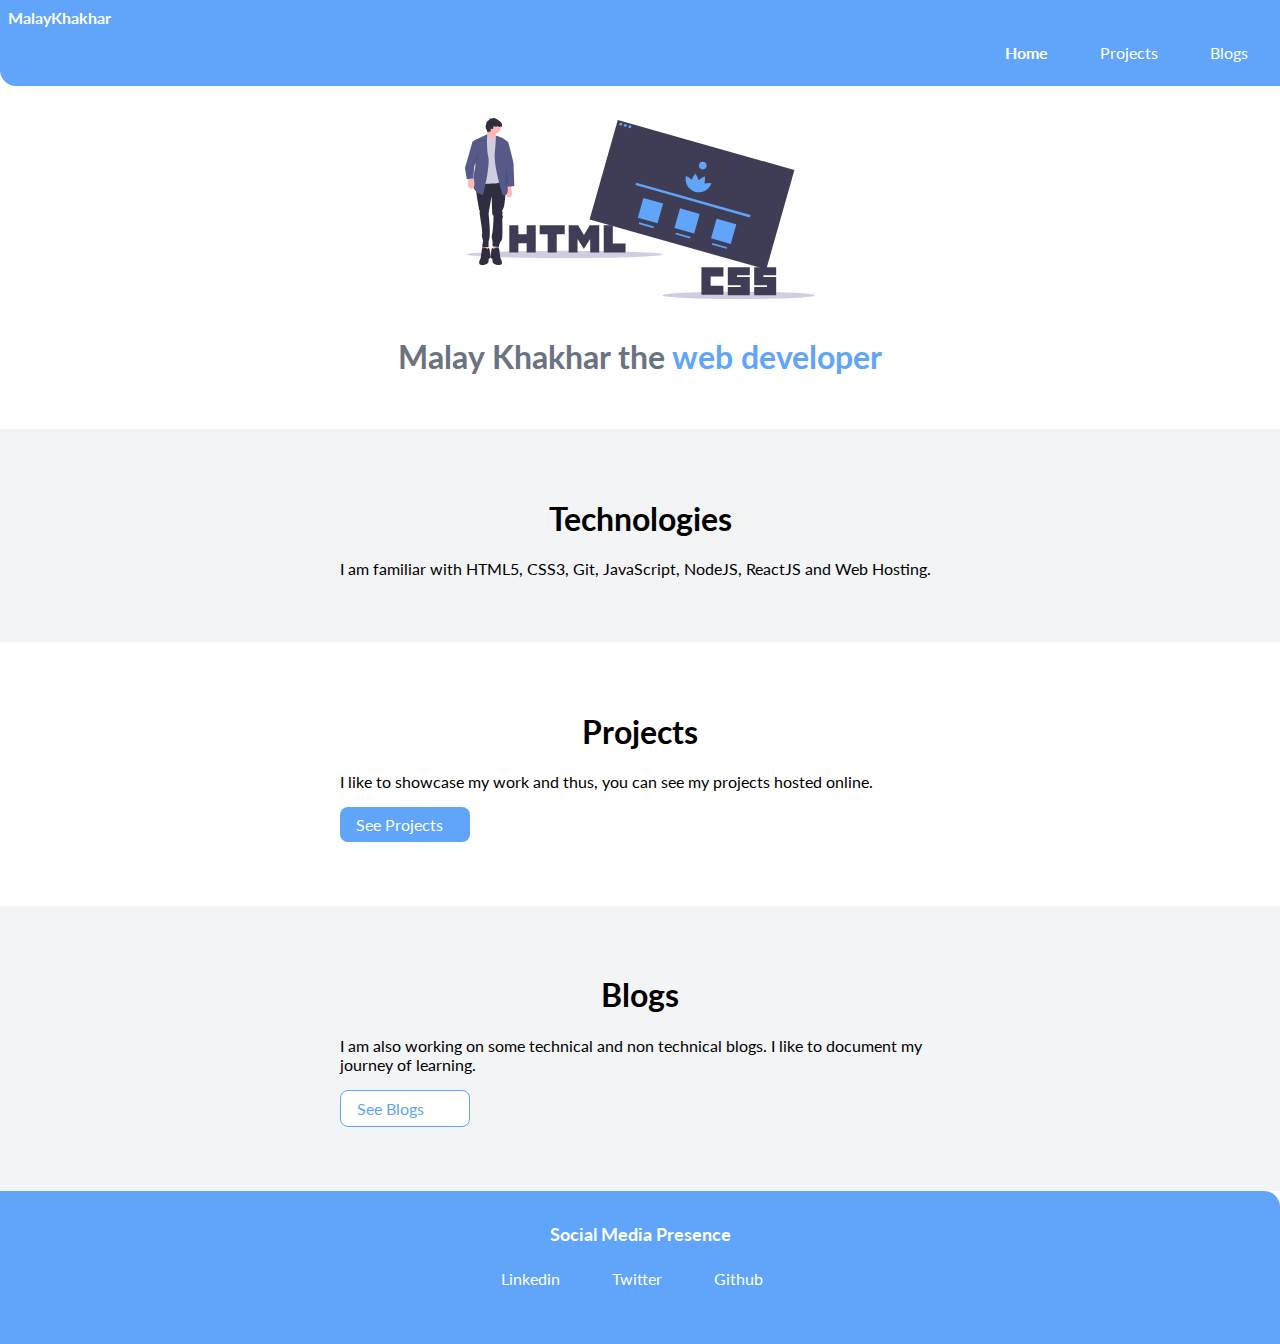
==== index.html @ 2f31e5e7 "docs: added projects page" ====
<!DOCTYPE html>
<html lang="en">
  <head>
    <meta charset="UTF-8" />
    <meta http-equiv="X-UA-Compatible" content="IE=edge" />
    <meta name="viewport" content="width=device-width, initial-scale=1.0" />
    <title>home | Malay</title>

    <link rel="stylesheet" href="styles.css" />
  </head>
  <body>
    <nav class="navigation container">
      <div class="nav-brand">MalayKhakhar</div>
      <ul class="list-no-bullet nav-pills">
        <li class="list-inline-item link-active">
          <a href="/" class="link">Home</a>
        </li>
        <li class="list-inline-item">
          <a href="/projects.html" class="link">Projects</a>
        </li>
        <li class="list-inline-item">
          <a href="/blogs.html" class="link">Blogs</a>
        </li>
      </ul>
    </nav>

    <header class="hero">
      <div>
        <img class="hero-img" src="/images/hero.svg" alt="" />
        <h1 class="hero-heading">
          Malay Khakhar the <span class="heading-inverted">web developer</span>
        </h1>
      </div>
    </header>

    <section class="section ow">
      <div class="container container-center">
        <h1>Technologies</h1>
        <p>
          I am familiar with HTML5, CSS3, Git, JavaScript, NodeJS, ReactJS and
          Web Hosting.
        </p>
      </div>
    </section>

    <section class="section">
      <div class="container container-center">
        <h1>Projects</h1>
        <p>
          I like to showcase my work and thus, you can see my projects hosted
          online.
        </p>
        <a href="/projects.html" class="link primary-link">See Projects</a>
      </div>
    </section>
    <section class="section ow">
      <div class="container container-center">
        <h1>Blogs</h1>
        <p>
          I am also working on some technical and non technical blogs. I like to
          document my journey of learning.
        </p>
        <a href="/blogs.html" class="link secondary-link">See Blogs</a>
      </div>
    </section>

    <footer class="footer">
      <div class="footer-header">Social Media Presence</div>
      <ul class="link">
        <li class="list-inline-item">
          <a
            class="link"
            href="https://www.linkedin.com/in/malaykhakhar/"
            target="_blank"
            >Linkedin</a
          >
        </li>
        <li class="list-inline-item">
          <a
            class="link"
            href="https://twitter.com/MalayKhakhar"
            target="_blank"
            >Twitter</a
          >
        </li>
        <li class="list-inline-item">
          <a class="link" href="https://github.com/malaykhakhar" target="_blank"
            >Github</a
          >
        </li>
      </ul>
    </footer>
  </body>
</html>
---- styles.css ----
@import url("https://fonts.googleapis.com/css2?family=Lato:wght@400;700&display=swap");

:root {
  --primary-color: #60a5fa;
  --dark-gray: #6b7280;
  --off-white: #f3f4f6;
}

body {
  font-family: "Lato", sans-serif;
  margin: 0px;
}

hr {
  margin: 2rem 0rem;
}
.container {
  padding: 0rem 1rem;
}

.container-center {
  max-width: 600px;
  margin: auto;
}

.link {
  box-sizing: border-box;
  text-decoration: none;
  padding: 0.5rem 1rem;
}

.primary-link {
  display: block;
  margin: 1rem 1rem 1rem 0rem;
  max-width: 130px;
  background-color: var(--primary-color);
  border-radius: 0.5rem;
  color: white;
}

.secondary-link {
  display: block;
  margin: 1rem 1rem 1rem 0rem;
  max-width: 130px;
  background-color: white;
  border-radius: 0.5rem;
  border: 1px solid var(--primary-color);
  color: var(--primary-color);
}

.list-no-bullet {
  list-style: none;
}

.list-inline-item {
  display: inline;
  padding: 0rem 0.5rem;
}

.navigation {
  background-color: var(--primary-color);
  color: white;
  padding: 0.5rem;
  border-bottom-left-radius: 1rem;
}

.nav-brand {
  color: white;
  font-weight: bold;
}

.navigation .nav-pills {
  text-align: right;
}

.navigation a {
  color: white;
}

.navigation .link-active {
  font-weight: bold;
}

.hero {
  padding: 2rem;
}

.hero .hero-img {
  max-width: 350px;
  display: block;
  margin: auto;
}

.hero .hero-heading {
  padding-top: 1rem;
  text-align: center;
  color: var(--dark-gray);
}

.hero .hero-heading .heading-inverted {
  color: var(--primary-color);
}

.section {
  padding: 3rem;
}

.section h1 {
  text-align: center;
}

.ow {
  background-color: var(--off-white);
}

.footer {
  background-color: var(--primary-color);
  border-top-right-radius: 1rem;
  padding: 2rem;
  text-align: center;
  color: white;
}

.footer ul {
  padding-inline-start: 0px;
}

.footer a {
  color: white;
}

.footer .footer-header {
  font-weight: bold;
  font-size: large;
}

/* .link-block {
  max-width: 140px;
  display: block;
} */
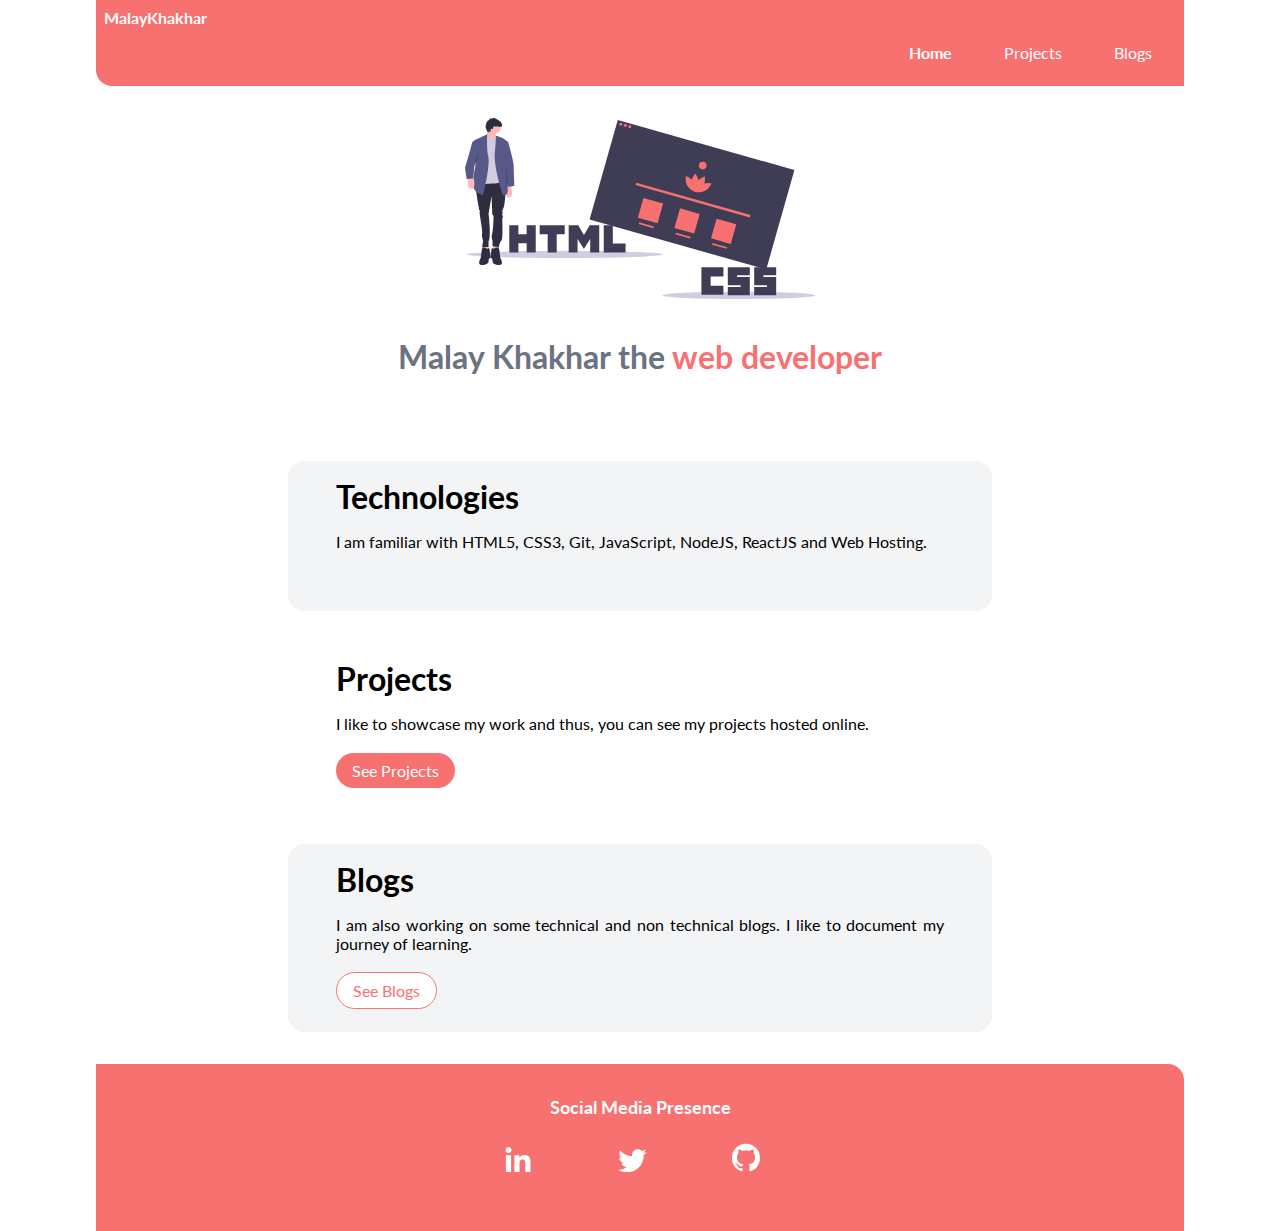
==== commit 7708a07e: "style: added social media icons in footer" ====
--- a/index.html
+++ b/index.html
@@ -72,21 +72,21 @@
             class="link"
             href="https://www.linkedin.com/in/malaykhakhar/"
             target="_blank"
-            >Linkedin</a
-          >
+            ><img src="/images/linkedin.svg" alt="" class="footer-linkedin"
+          /></a>
         </li>
         <li class="list-inline-item">
           <a
             class="link"
             href="https://twitter.com/MalayKhakhar"
             target="_blank"
-            >Twitter</a
-          >
+            ><img src="/images/twitter.svg" alt="" class="footer-img"
+          /></a>
         </li>
         <li class="list-inline-item">
           <a class="link" href="https://github.com/malaykhakhar" target="_blank"
-            >Github</a
-          >
+            ><img src="/images/github.svg" alt="" class="footer-img"
+          /></a>
         </li>
       </ul>
     </footer>
--- a/styles.css
+++ b/styles.css
@@ -1,14 +1,16 @@
 @import url("https://fonts.googleapis.com/css2?family=Lato:wght@400;700&display=swap");
 
 :root {
-  --primary-color: #60a5fa;
+  --primary-color: #f87171;
   --dark-gray: #6b7280;
   --off-white: #f3f4f6;
+  --white: #ffffff;
 }
 
 body {
   font-family: "Lato", sans-serif;
-  margin: 0px;
+  margin: 0px auto;
+  width: 85%;
 }
 
 hr {
@@ -19,33 +21,46 @@
 }
 
 .container-center {
-  max-width: 600px;
+  max-width: 40rem;
   margin: auto;
+  text-align: justify;
 }
 
 .link {
   box-sizing: border-box;
   text-decoration: none;
   padding: 0.5rem 1rem;
+  border-radius: 2rem;
 }
 
 .primary-link {
-  display: block;
   margin: 1rem 1rem 1rem 0rem;
   max-width: 130px;
   background-color: var(--primary-color);
-  border-radius: 0.5rem;
-  color: white;
+  color: var(--white);
+}
+
+.primary-link:hover {
+  margin: 1rem 1rem 1rem 0rem;
+  max-width: 130px;
+  background-color: var(--white);
+  border: 1px solid var(--primary-color);
+  color: var(--primary-color);
 }
 
 .secondary-link {
-  display: block;
   margin: 1rem 1rem 1rem 0rem;
   max-width: 130px;
-  background-color: white;
-  border-radius: 0.5rem;
+  background-color: var(--white);
   border: 1px solid var(--primary-color);
   color: var(--primary-color);
+}
+
+.secondary-link:hover {
+  margin: 1rem 1rem 1rem 0rem;
+  max-width: 130px;
+  background-color: var(--primary-color);
+  color: var(--white);
 }
 
 .list-no-bullet {
@@ -59,13 +74,13 @@
 
 .navigation {
   background-color: var(--primary-color);
-  color: white;
+  color: var(--white);
   padding: 0.5rem;
   border-bottom-left-radius: 1rem;
 }
 
 .nav-brand {
-  color: white;
+  color: var(--white);
   font-weight: bold;
 }
 
@@ -74,7 +89,7 @@
 }
 
 .navigation a {
-  color: white;
+  color: var(--white);
 }
 
 .navigation .link-active {
@@ -102,15 +117,33 @@
 }
 
 .section {
-  padding: 3rem;
+  padding: 0.5rem 2rem 2rem;
+  max-width: 40rem;
+  margin: 2rem auto;
+  border-radius: 1rem;
 }
 
 .section h1 {
-  text-align: center;
+  text-align: justify;
+  margin-block-start: 0;
+  margin: 0.5rem 0rem;
+}
+
+.section p {
+  margin-bottom: 1.75rem;
 }
 
 .ow {
   background-color: var(--off-white);
+}
+
+.tech-stack {
+  margin: 1.2rem 0rem;
+}
+
+.tech-img {
+  max-width: 40px;
+  max-height: 40px;
 }
 
 .footer {
@@ -118,7 +151,7 @@
   border-top-right-radius: 1rem;
   padding: 2rem;
   text-align: center;
-  color: white;
+  color: var(--white);
 }
 
 .footer ul {
@@ -126,7 +159,8 @@
 }
 
 .footer a {
-  color: white;
+  color: var(--white);
+  padding: 2rem;
 }
 
 .footer .footer-header {
@@ -134,6 +168,16 @@
   font-size: large;
 }
 
+.footer-img {
+  width: 30px;
+  height: 30px;
+}
+
+.footer-linkedin {
+  width: 30px;
+  height: 25px;
+}
+
 /* .link-block {
   max-width: 140px;
   display: block;
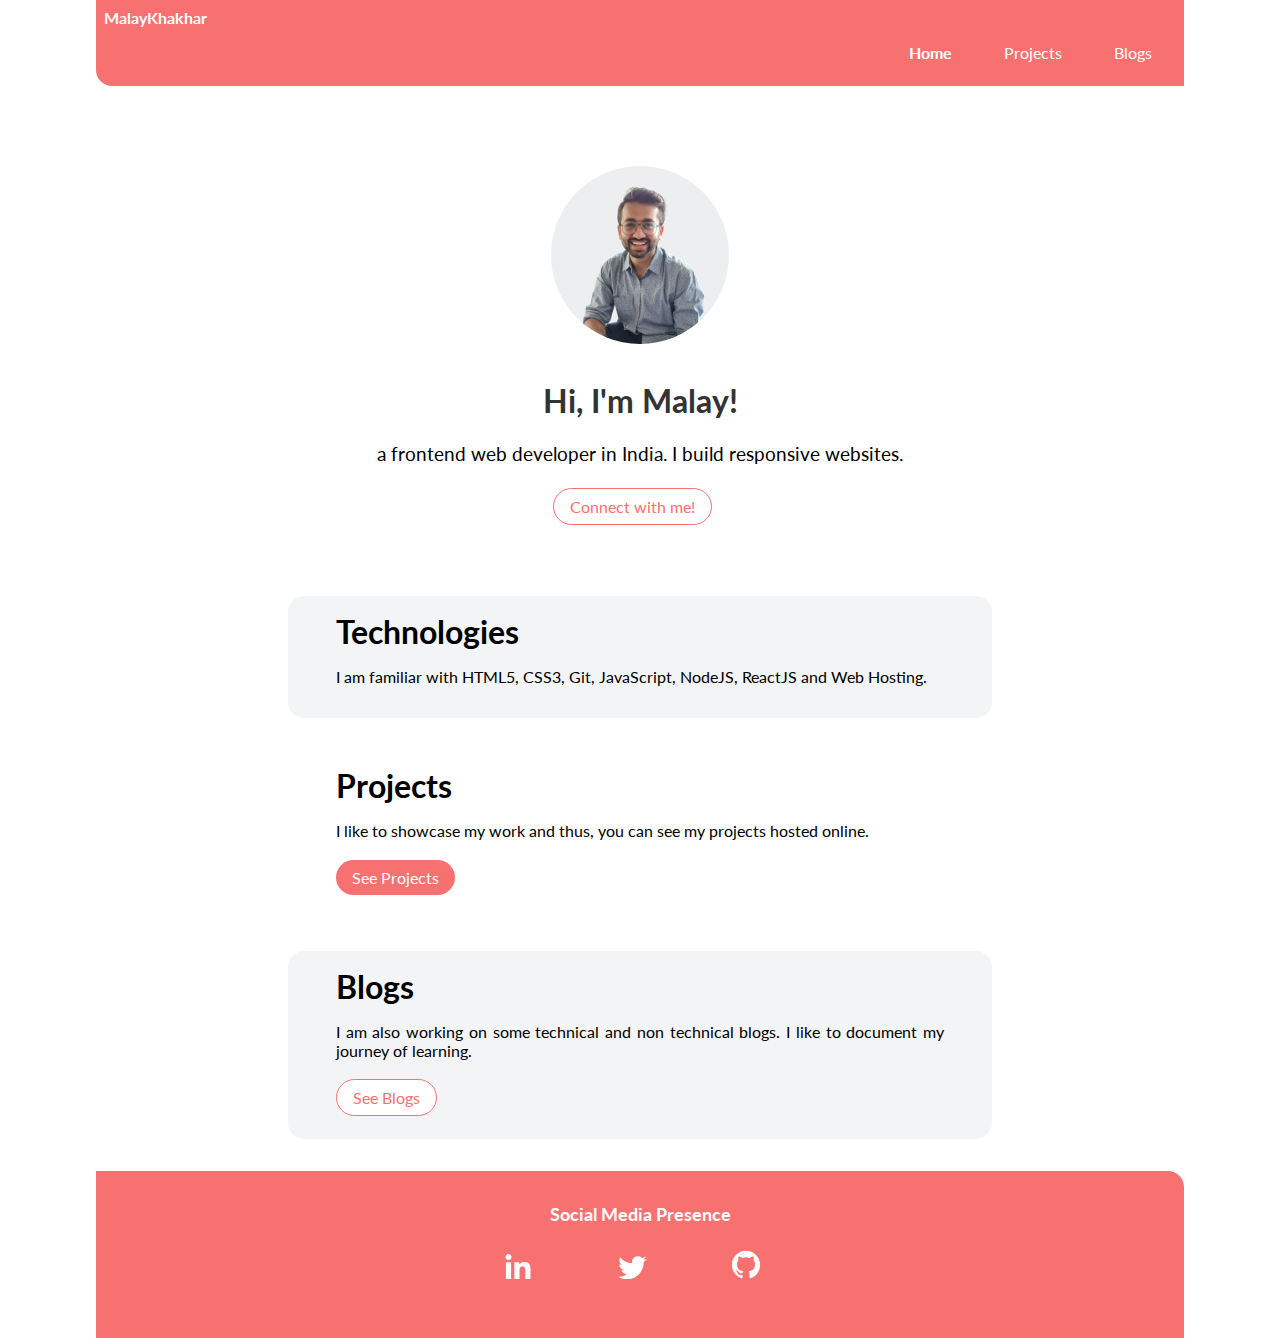
==== commit bba952f3: "style: changed style of index page" ====
--- a/index.html
+++ b/index.html
@@ -13,7 +13,7 @@
       <div class="nav-brand">MalayKhakhar</div>
       <ul class="list-no-bullet nav-pills">
         <li class="list-inline-item link-active">
-          <a href="/" class="link">Home</a>
+          <a href="/index.html" class="link">Home</a>
         </li>
         <li class="list-inline-item">
           <a href="/projects.html" class="link">Projects</a>
@@ -26,17 +26,30 @@
 
     <header class="hero">
       <div>
-        <img class="hero-img" src="/images/hero.svg" alt="" />
+        <img class="hero-img" src="/images/hero1.svg" alt="" />
         <h1 class="hero-heading">
-          Malay Khakhar the <span class="heading-inverted">web developer</span>
+          <!-- Malay Khakhar the <span class="heading-inverted">web developer</span> -->
+          Hi, I'm Malay!
         </h1>
+        <div class="hero-desc">
+          a frontend web developer in India. I build responsive websites.
+        </div>
+
+        <div style="text-align: center; margin-top: 2rem">
+          <a
+            href="https://www.linkedin.com/in/malaykhakhar/"
+            class="link secondary-link"
+            target="_blank"
+            >Connect with me!</a
+          >
+        </div>
       </div>
     </header>
 
     <section class="section ow">
       <div class="container container-center">
         <h1>Technologies</h1>
-        <p>
+        <p id="tech-para">
           I am familiar with HTML5, CSS3, Git, JavaScript, NodeJS, ReactJS and
           Web Hosting.
         </p>
--- a/styles.css
+++ b/styles.css
@@ -21,7 +21,7 @@
 }
 
 .container-center {
-  max-width: 40rem;
+  /* max-width: 40rem; */
   margin: auto;
   text-align: justify;
 }
@@ -97,6 +97,7 @@
 }
 
 .hero {
+  margin: 3rem;
   padding: 2rem;
 }
 
@@ -109,7 +110,12 @@
 .hero .hero-heading {
   padding-top: 1rem;
   text-align: center;
-  color: var(--dark-gray);
+  color: #333333;
+}
+
+.hero .hero-desc {
+  text-align: center;
+  font-size: larger;
 }
 
 .hero .hero-heading .heading-inverted {
@@ -182,3 +188,7 @@
   max-width: 140px;
   display: block;
 } */
+
+#tech-para {
+  margin-bottom: 0px;
+}
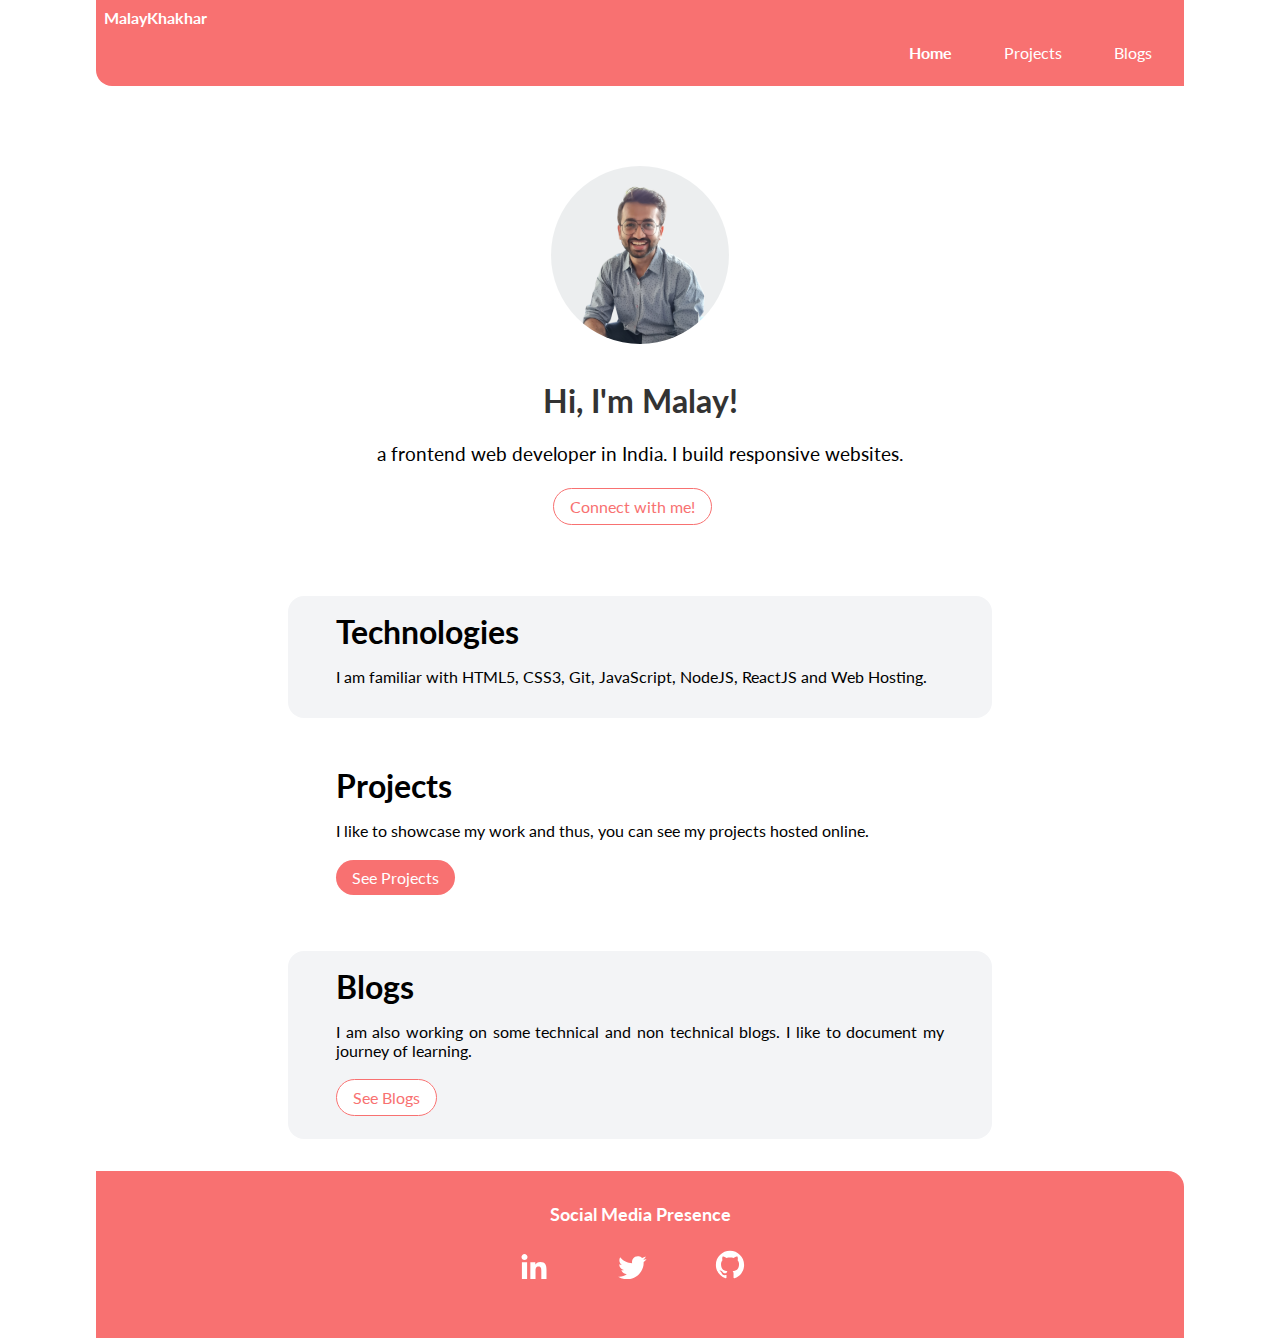
==== commit 01d1db39: "style: removed padding from icons in footer" ====
--- a/index.html
+++ b/index.html
@@ -80,7 +80,7 @@
     <footer class="footer">
       <div class="footer-header">Social Media Presence</div>
       <ul class="link">
-        <li class="list-inline-item">
+        <li class="footer-inline">
           <a
             class="link"
             href="https://www.linkedin.com/in/malaykhakhar/"
@@ -88,7 +88,7 @@
             ><img src="/images/linkedin.svg" alt="" class="footer-linkedin"
           /></a>
         </li>
-        <li class="list-inline-item">
+        <li class="footer-inline">
           <a
             class="link"
             href="https://twitter.com/MalayKhakhar"
@@ -96,7 +96,7 @@
             ><img src="/images/twitter.svg" alt="" class="footer-img"
           /></a>
         </li>
-        <li class="list-inline-item">
+        <li class="footer-inline">
           <a class="link" href="https://github.com/malaykhakhar" target="_blank"
             ><img src="/images/github.svg" alt="" class="footer-img"
           /></a>
--- a/styles.css
+++ b/styles.css
@@ -184,6 +184,11 @@
   height: 25px;
 }
 
+.footer-inline {
+  display: inline;
+  padding: 0;
+}
+
 /* .link-block {
   max-width: 140px;
   display: block;
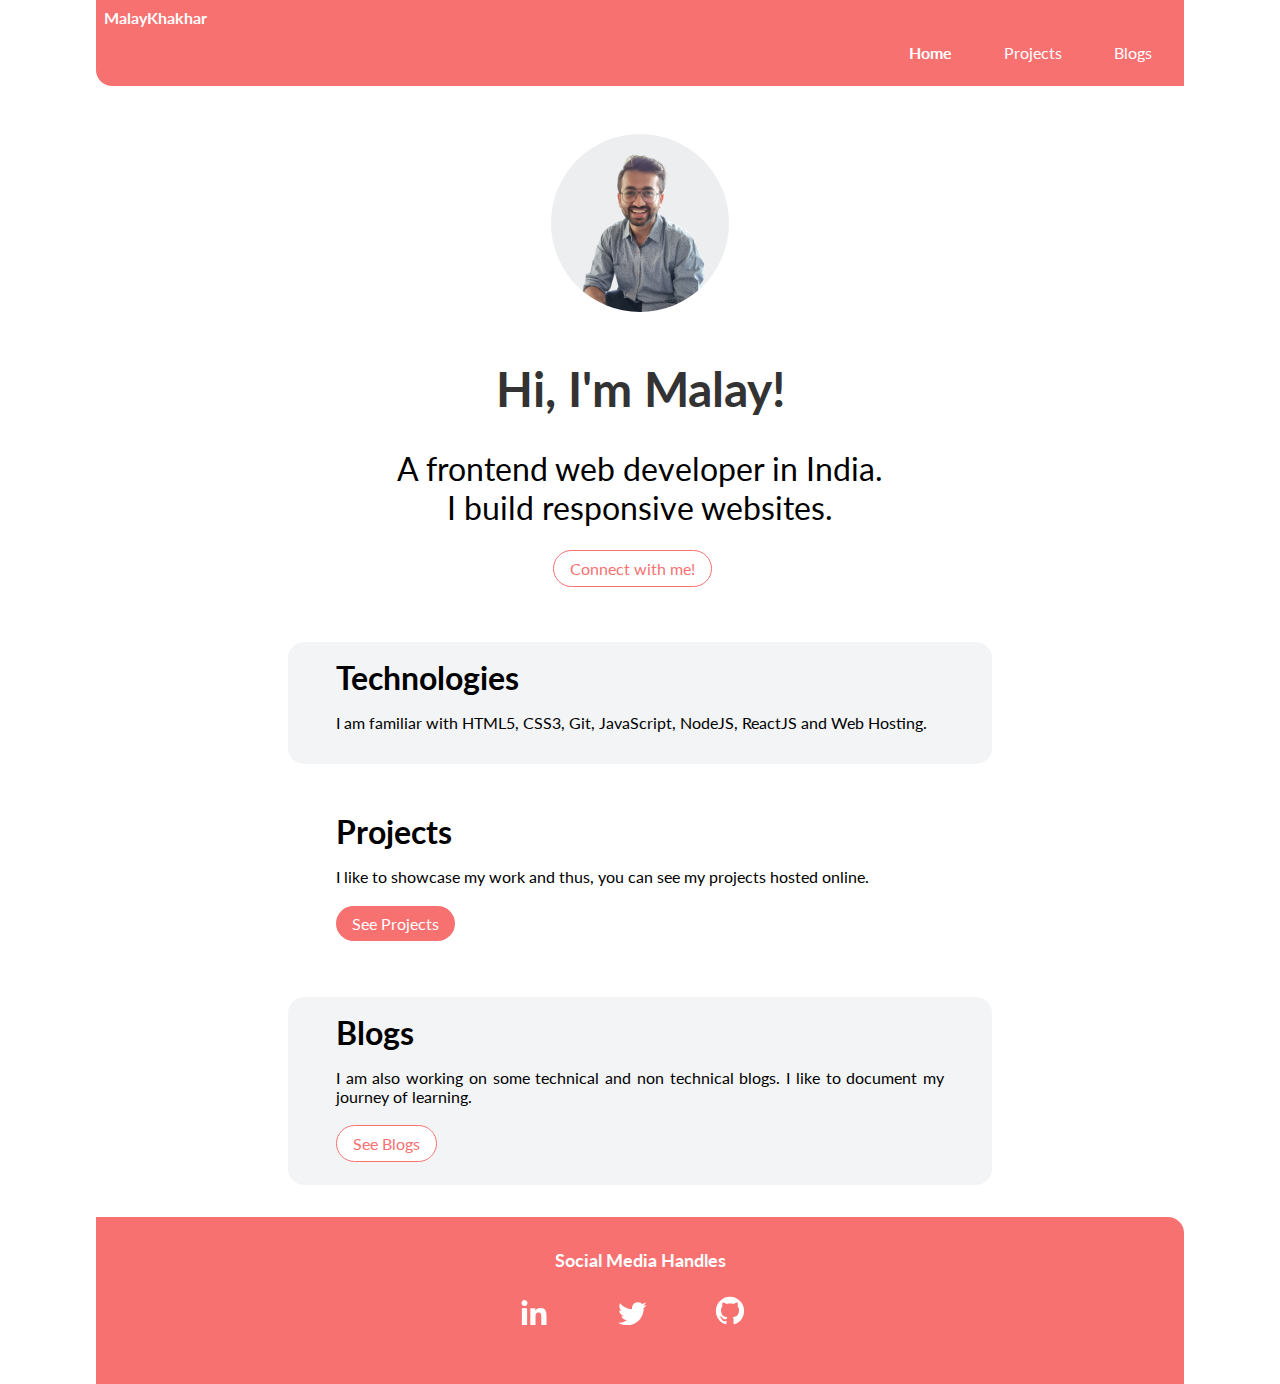
==== commit fc214629: "style: changed style of index and blog" ====
--- a/index.html
+++ b/index.html
@@ -24,15 +24,15 @@
       </ul>
     </nav>
 
-    <header class="hero">
+    <header class="hero" id="index-hero">
       <div>
-        <img class="hero-img" src="/images/hero1.svg" alt="" />
-        <h1 class="hero-heading">
+        <img class="index-img" src="/images/hero1.svg" alt="" />
+        <h1 class="hero-heading" id="index-heading">
           <!-- Malay Khakhar the <span class="heading-inverted">web developer</span> -->
           Hi, I'm Malay!
         </h1>
-        <div class="hero-desc">
-          a frontend web developer in India. I build responsive websites.
+        <div class="hero-desc" id="index-desc">
+          A frontend web developer in India. I build responsive websites.
         </div>
 
         <div style="text-align: center; margin-top: 2rem">
@@ -78,7 +78,7 @@
     </section>
 
     <footer class="footer">
-      <div class="footer-header">Social Media Presence</div>
+      <div class="footer-header">Social Media Handles</div>
       <ul class="link">
         <li class="footer-inline">
           <a
--- a/styles.css
+++ b/styles.css
@@ -97,12 +97,13 @@
 }
 
 .hero {
-  margin: 3rem;
+  /* margin: 3rem; */
   padding: 2rem;
 }
 
 .hero .hero-img {
-  max-width: 350px;
+  width: 40%;
+  min-width: 370px;
   display: block;
   margin: auto;
 }
@@ -114,12 +115,31 @@
 }
 
 .hero .hero-desc {
+  margin: auto;
+  max-width: 500px;
   text-align: center;
   font-size: larger;
 }
 
 .hero .hero-heading .heading-inverted {
   color: var(--primary-color);
+}
+
+#index-hero {
+  margin: 1rem 0;
+}
+
+.index-img {
+  display: block;
+  margin: auto;
+}
+
+#index-heading {
+  font-size: 3rem;
+}
+
+#index-desc {
+  font-size: 2rem;
 }
 
 .section {
@@ -197,3 +217,13 @@
 #tech-para {
   margin-bottom: 0px;
 }
+
+.blog {
+  display: inline-block;
+  width: 40%;
+  min-width: 400px;
+}
+
+.blog-center {
+  text-align: center;
+}
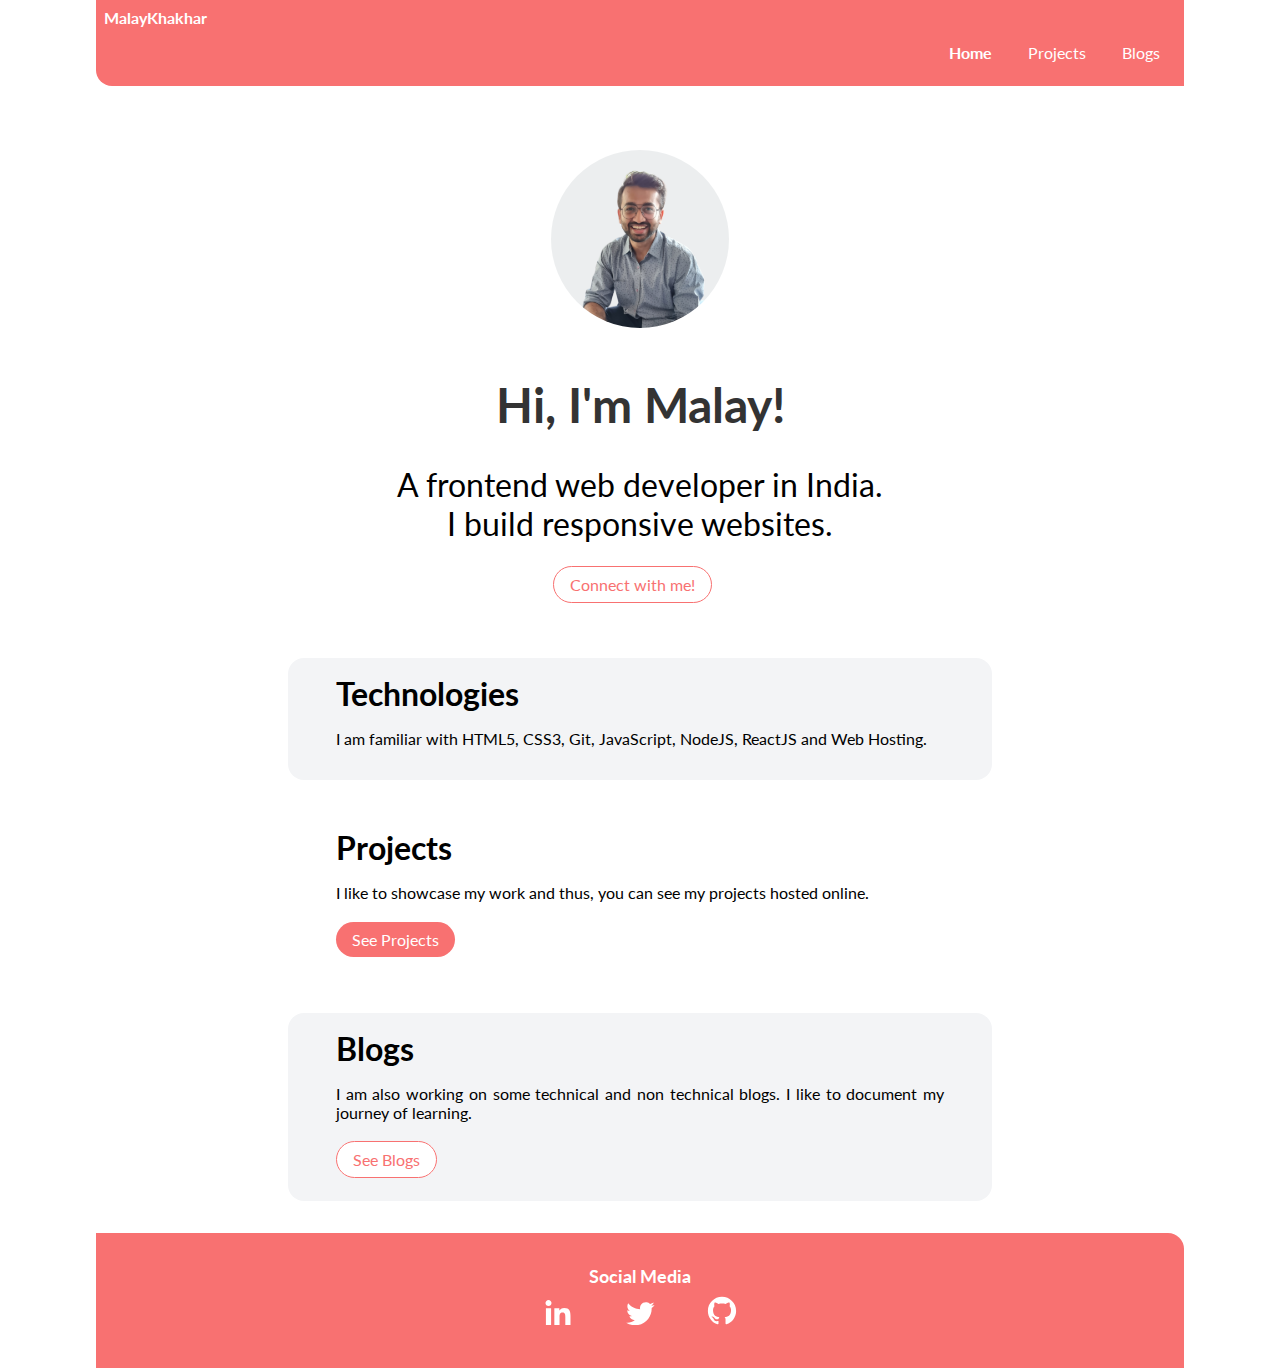
==== commit 2323b9da: "style: changed footer and navbar padding" ====
--- a/index.html
+++ b/index.html
@@ -78,8 +78,8 @@
     </section>
 
     <footer class="footer">
-      <div class="footer-header">Social Media Handles</div>
-      <ul class="link">
+      <div class="footer-header">Social Media</div>
+      <ul class="link" id="footer-link">
         <li class="footer-inline">
           <a
             class="link"
--- a/styles.css
+++ b/styles.css
@@ -69,7 +69,7 @@
 
 .list-inline-item {
   display: inline;
-  padding: 0rem 0.5rem;
+  /* padding: 0rem 0.5rem; */
 }
 
 .navigation {
@@ -86,6 +86,7 @@
 
 .navigation .nav-pills {
   text-align: right;
+  padding-left: 0px;
 }
 
 .navigation a {
@@ -103,7 +104,7 @@
 
 .hero .hero-img {
   width: 40%;
-  min-width: 370px;
+  min-width: 280px;
   display: block;
   margin: auto;
 }
@@ -126,7 +127,7 @@
 }
 
 #index-hero {
-  margin: 1rem 0;
+  margin: 2rem 0;
 }
 
 .index-img {
@@ -180,13 +181,19 @@
   color: var(--white);
 }
 
+#footer-link {
+  max-width: 300px;
+  margin: auto;
+  padding-left: 16px;
+}
+
 .footer ul {
   padding-inline-start: 0px;
 }
 
 .footer a {
   color: var(--white);
-  padding: 2rem;
+  padding: 9%;
 }
 
 .footer .footer-header {
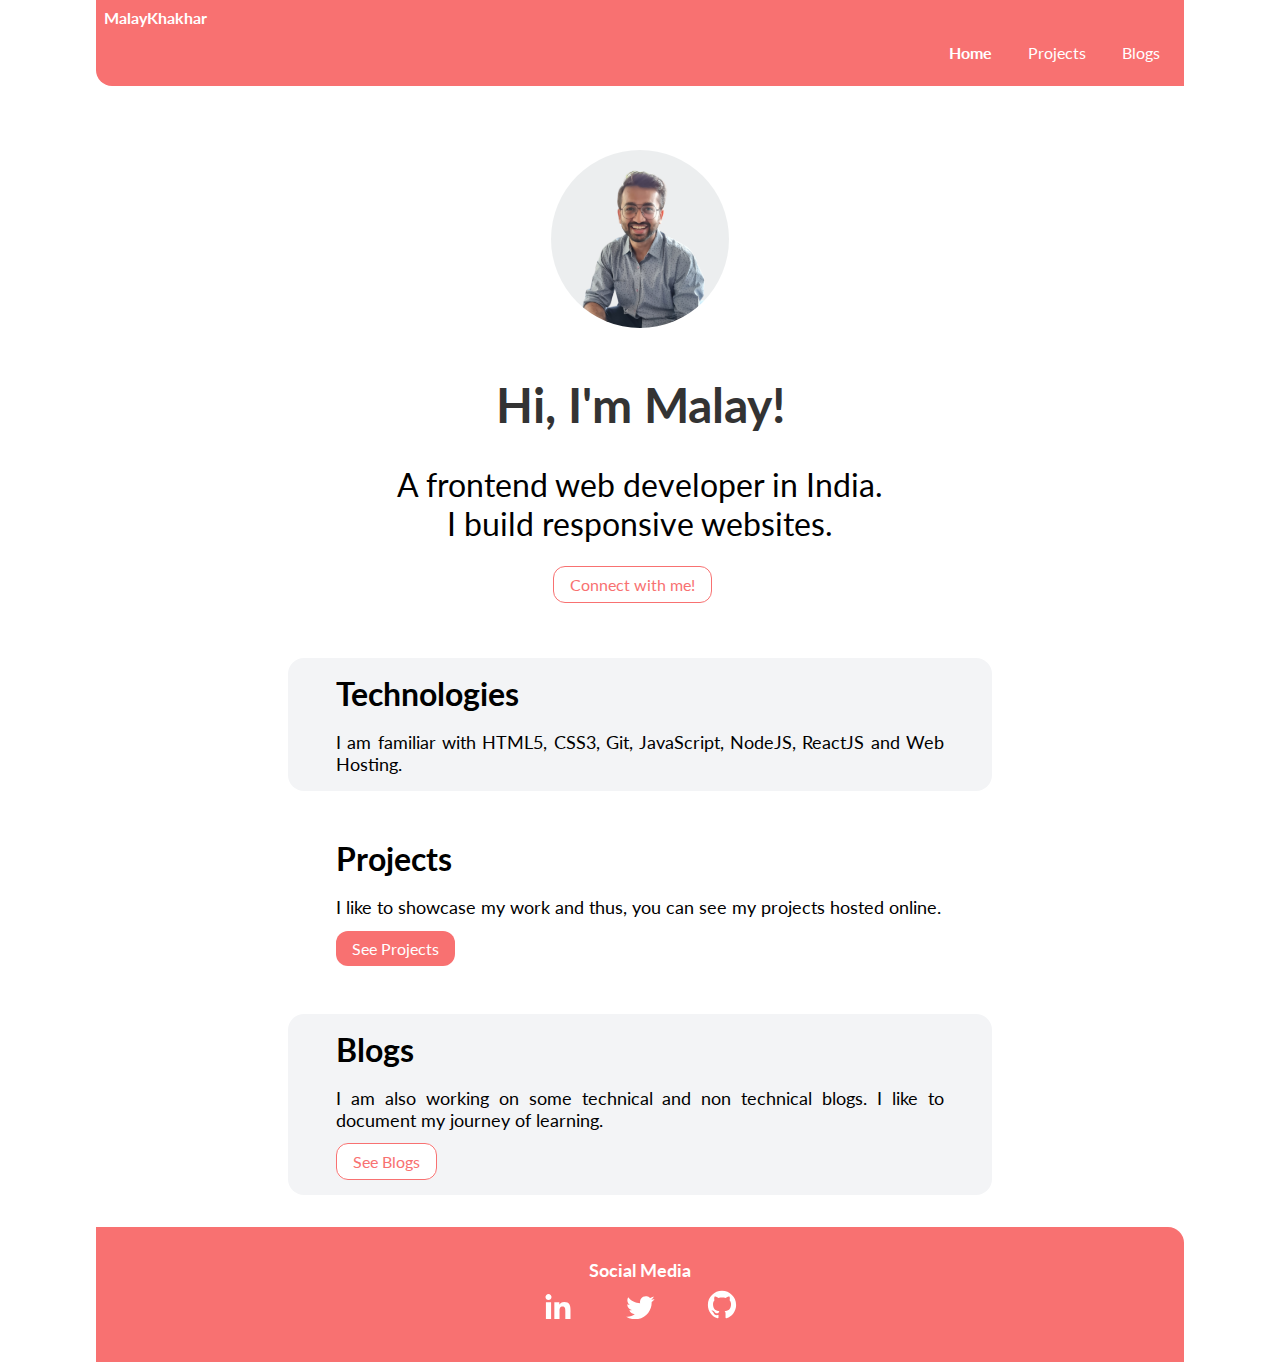
==== commit 3b2c6390: "style: made buttons on project page as responsive and font-size increase in section paras" ====
--- a/index.html
+++ b/index.html
@@ -38,7 +38,7 @@
         <div style="text-align: center; margin-top: 2rem">
           <a
             href="https://www.linkedin.com/in/malaykhakhar/"
-            class="link secondary-link"
+            class="link secondary-link secondary-hover"
             target="_blank"
             >Connect with me!</a
           >
@@ -46,7 +46,7 @@
       </div>
     </header>
 
-    <section class="section ow">
+    <section class="section ow" style="padding-bottom: 16px">
       <div class="container container-center">
         <h1>Technologies</h1>
         <p id="tech-para">
@@ -63,7 +63,11 @@
           I like to showcase my work and thus, you can see my projects hosted
           online.
         </p>
-        <a href="/projects.html" class="link primary-link">See Projects</a>
+        <div class="section-link">
+          <a href="/projects.html" class="link primary-link primary-hover"
+            >See Projects</a
+          >
+        </div>
       </div>
     </section>
     <section class="section ow">
@@ -73,7 +77,11 @@
           I am also working on some technical and non technical blogs. I like to
           document my journey of learning.
         </p>
-        <a href="/blogs.html" class="link secondary-link">See Blogs</a>
+        <div class="section-link">
+          <a href="/blogs.html" class="link secondary-link secondary-hover"
+            >See Blogs</a
+          >
+        </div>
       </div>
     </section>
 
--- a/styles.css
+++ b/styles.css
@@ -30,7 +30,7 @@
   box-sizing: border-box;
   text-decoration: none;
   padding: 0.5rem 1rem;
-  border-radius: 2rem;
+  border-radius: 0.75rem;
 }
 
 .primary-link {
@@ -40,7 +40,7 @@
   color: var(--white);
 }
 
-.primary-link:hover {
+.primary-hover:hover {
   margin: 1rem 1rem 1rem 0rem;
   max-width: 130px;
   background-color: var(--white);
@@ -56,7 +56,7 @@
   color: var(--primary-color);
 }
 
-.secondary-link:hover {
+.secondary-hover:hover {
   margin: 1rem 1rem 1rem 0rem;
   max-width: 130px;
   background-color: var(--primary-color);
@@ -144,7 +144,7 @@
 }
 
 .section {
-  padding: 0.5rem 2rem 2rem;
+  padding: 0.5rem 2rem;
   max-width: 40rem;
   margin: 2rem auto;
   border-radius: 1rem;
@@ -157,7 +157,13 @@
 }
 
 .section p {
-  margin-bottom: 1.75rem;
+  font-size: large;
+  margin-bottom: 5px;
+}
+
+.section-link {
+  display: inline-block;
+  margin: 1rem 0;
 }
 
 .ow {
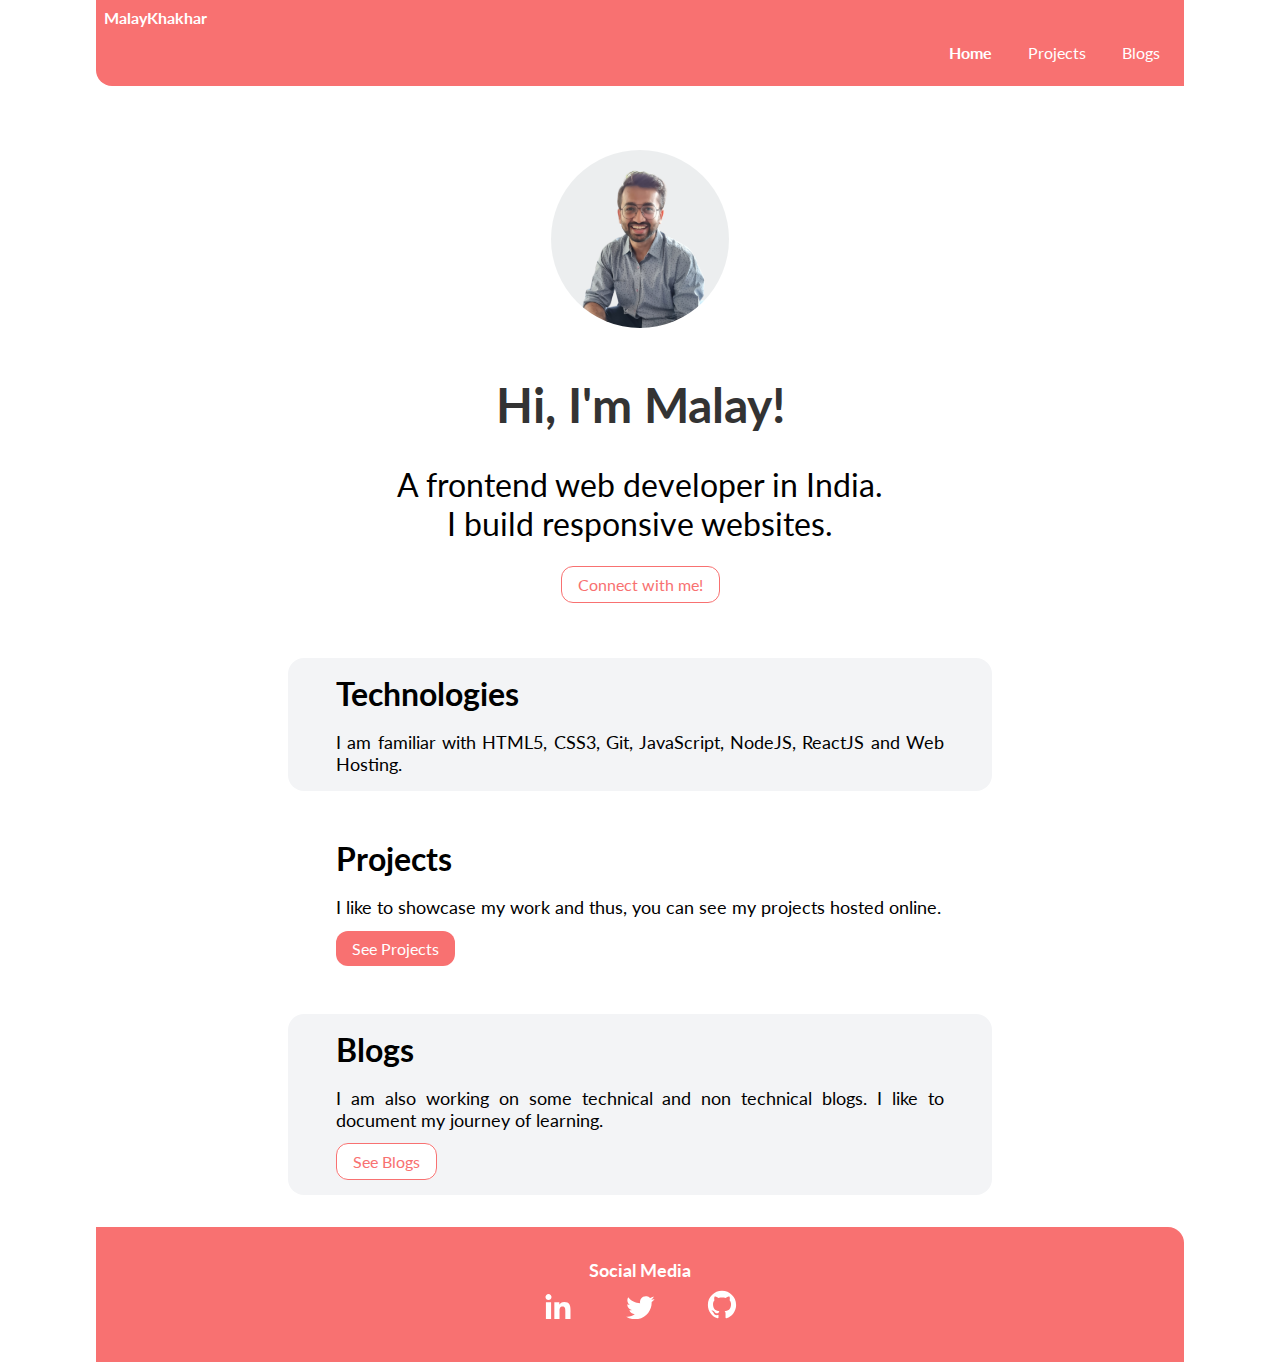
==== commit 93d10816: "style: centered the hero button" ====
--- a/index.html
+++ b/index.html
@@ -40,6 +40,7 @@
             href="https://www.linkedin.com/in/malaykhakhar/"
             class="link secondary-link secondary-hover"
             target="_blank"
+            style="margin-right: 0px"
             >Connect with me!</a
           >
         </div>
